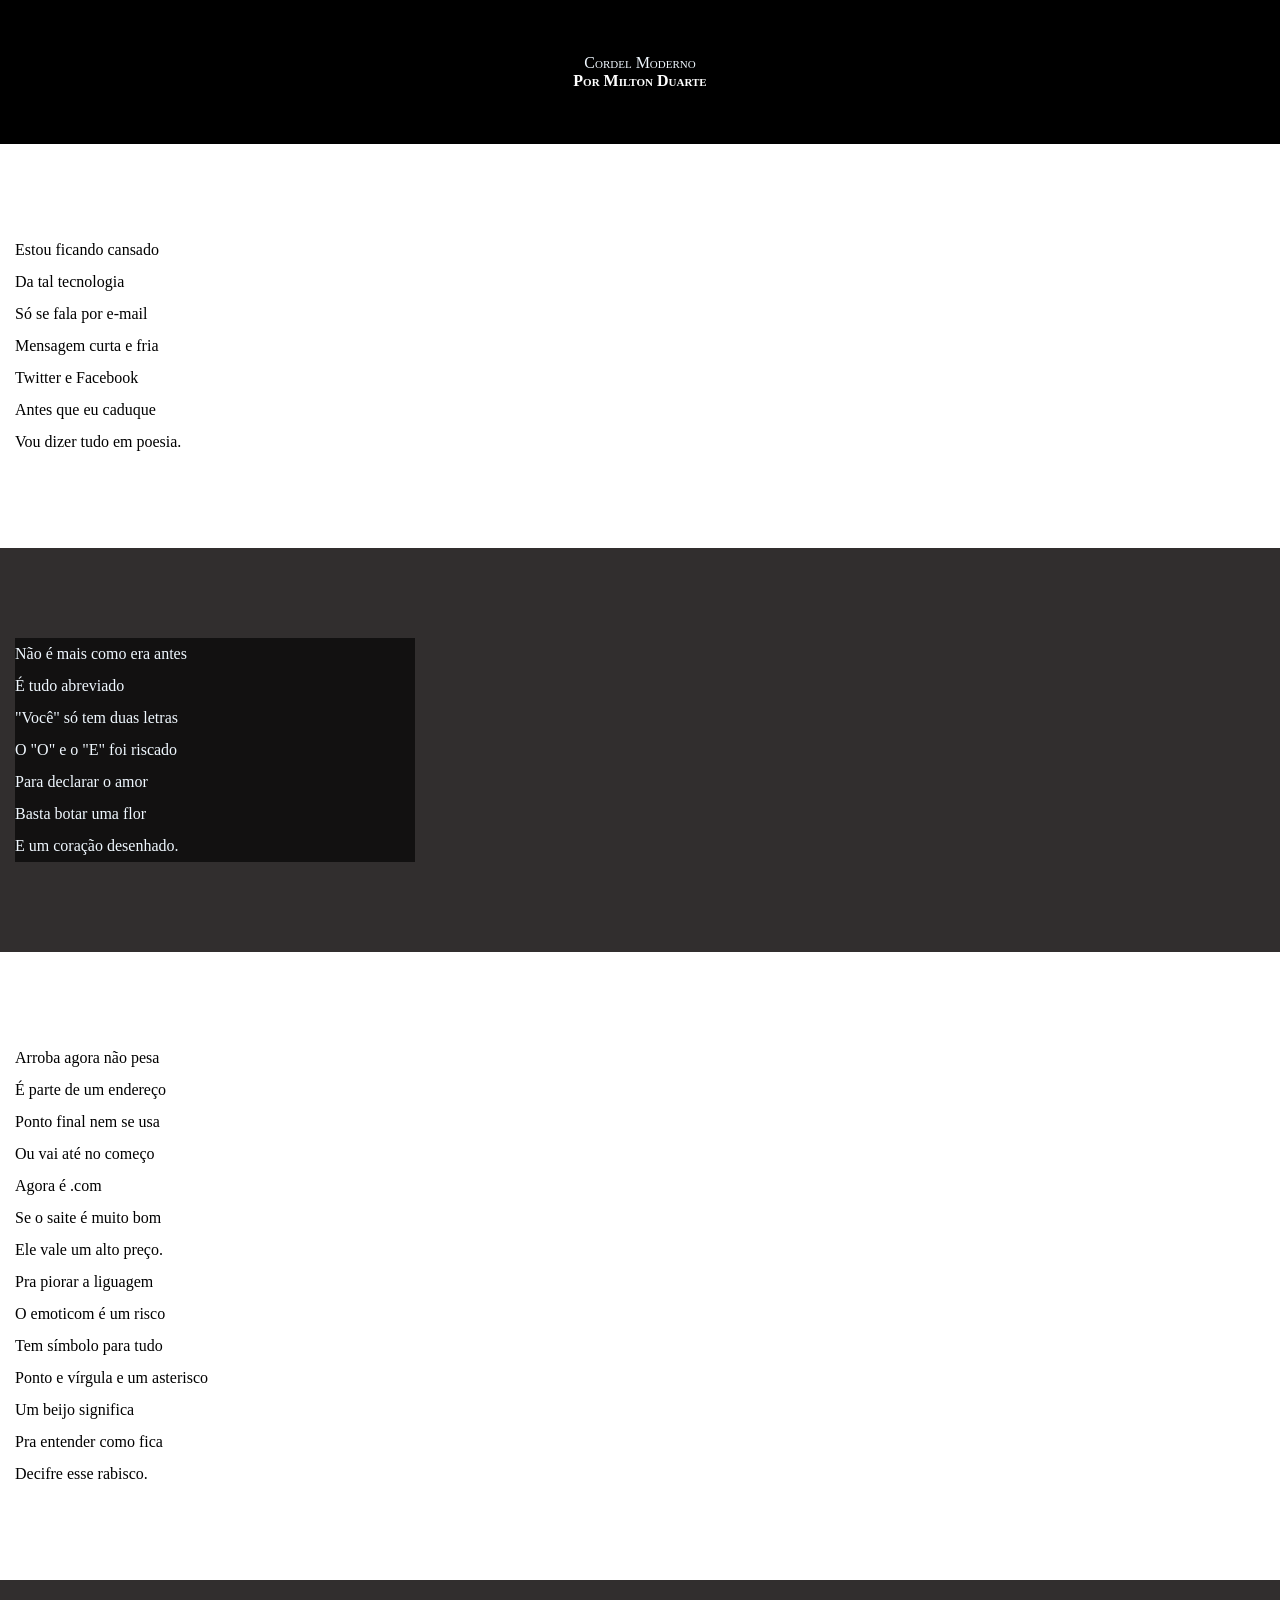
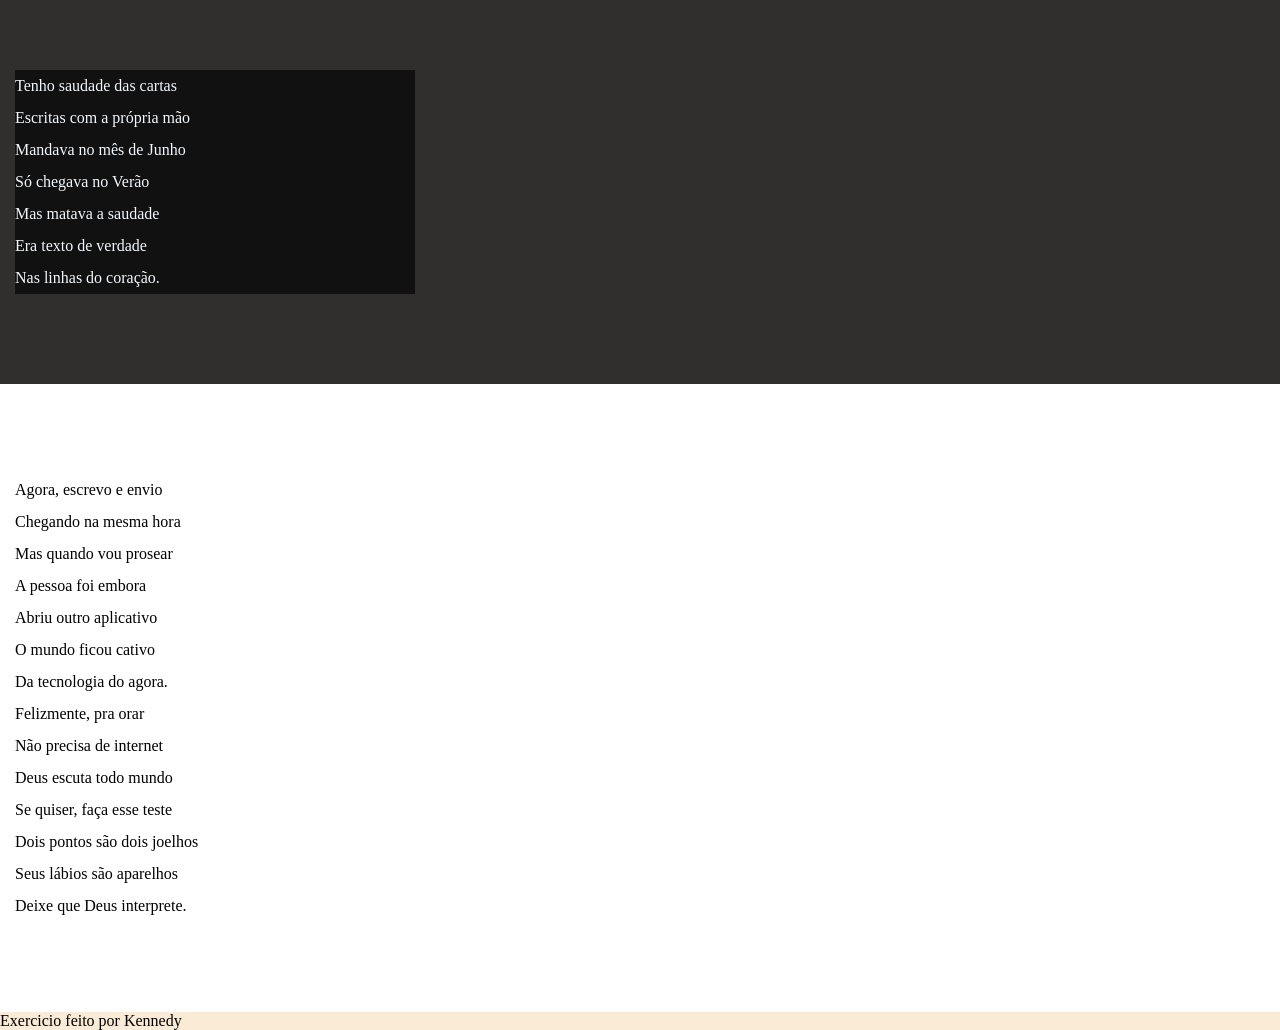
==== index.html @ 71e9d352 "inicio do estilo Muitas mudanças foram feitas em relação ao estilo deste projeto, como: Estilo de le" ====
<!DOCTYPE html>
<html lang="en">
<head>
    <meta charset="UTF-8">
    <meta name="viewport" content="width=device-width, initial-scale=1.0">
    <title>Cordel</title>
    <link rel="stylesheet" href="style.css">
</head>
<body>
    <header>
        Cordel Moderno<br>
        <a href="https://www.recantodasletras.com.br/poesias/3186743">Por Milton Duarte</a>

    </header>
    <main>
        <section class="normal">
            <p>
                Estou ficando cansado  <br>
                Da tal tecnologia <br>
                Só se fala por e-mail <br>
                Mensagem curta e fria <br>
                Twitter e Facebook <br>
                Antes que eu caduque <br>
                Vou dizer tudo em poesia. <br>
            </p>
        </section>



    <section class="imagem">
        <p>
            Não é mais como era antes <br>
            É tudo abreviado <br>
            "Você" só tem duas letras <br>
            O "O" e o "E" foi riscado <br>
            Para declarar o amor <br>
            Basta botar uma flor <br>
            E um coração desenhado. <br>
        </p>
    </section>



    <section class="normal">
        <p>
            Arroba agora não pesa  <br>
            É parte de um endereço <br>
            Ponto final nem se usa <br>
            Ou vai até no começo <br>
            Agora é .com <br>
            Se o saite é muito bom <br>
            Ele vale um alto preço. <br>
        </p>
    

        <p>
            Pra piorar a liguagem  <br>
            O emoticom é um risco <br>
            Tem símbolo para tudo <br>
            Ponto e vírgula e um asterisco <br>
            Um beijo significa <br>
            Pra entender como fica <br>
            Decifre esse rabisco. <br>
        </p>
    </section>



    <section class="imagem">
        <p>
            Tenho saudade das cartas  <br>
            Escritas com a própria mão <br>
            Mandava no mês de Junho <br>
            Só chegava no Verão <br>
            Mas matava a saudade <br>
            Era texto de verdade <br>
            Nas linhas do coração. <br>
        </p>
    </section>



    <section class="normal">
        <p>
            Agora, escrevo e envio <br>
            Chegando na mesma hora <br>
            Mas quando vou prosear <br>
            A pessoa foi embora <br>
            Abriu outro aplicativo <br>
            O mundo ficou cativo <br>
            Da tecnologia do agora. <br>
        </p>
    
        <p>
            Felizmente, pra orar  <br>
            Não precisa de internet <br>
            Deus escuta todo mundo <br>
            Se quiser, faça esse teste <br>
            Dois pontos são dois joelhos <br>
            Seus lábios são aparelhos <br>
            Deixe que Deus interprete. <br>
    </section>
</main>
    
        <footer>
            Exercicio feito por Kennedy
        </footer>
</p>
</body>
</html>
---- style.css ----
@charset "UTF-8";

*{
    margin: 0;
    padding: 0;
}

html, body{
    background-color: antiquewhite;
    min-height: 100%;


}

header{
    padding-top: 6vh;
    padding-bottom: 6vh;
    text-align: center;
    background-color: rgb(0, 0, 0);
    color: aliceblue;
    font-variant: small-caps;
    
    
}

a{
    color: white;
    text-decoration: none;
    font-weight: bolder;
   
}

a:hover{
 text-decoration: underline;
}

.imagem{
    background-color: rgb(49, 46, 46);
    color: aliceblue;
}
.normal{
    background-color: rgb(255, 255, 255);
    color: black;
}


section{
    padding-top: 10vh;
    padding-bottom: 10vh;
    padding-left: 15px;
    line-height: 2em;
}

.imagem >p{
    background-color: rgba(0, 0, 0, 0.63);
    width: 400px;
}
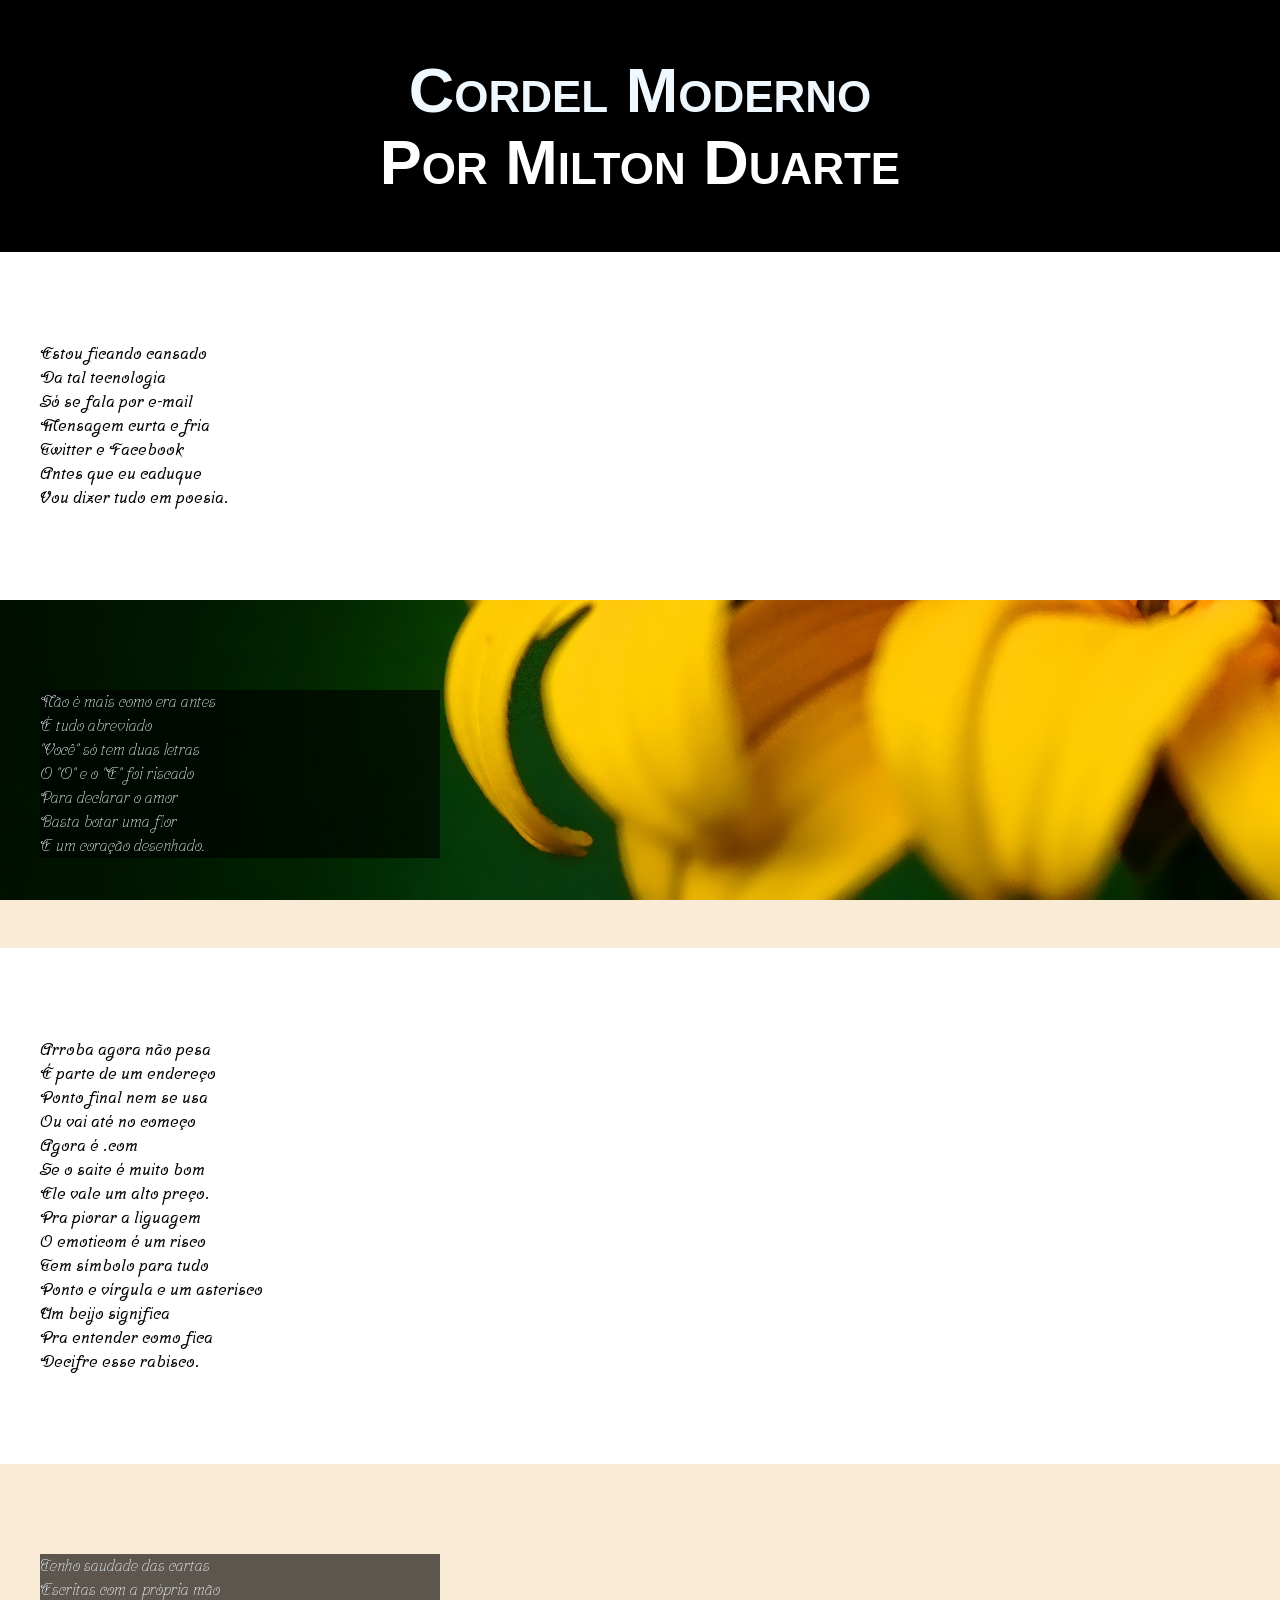
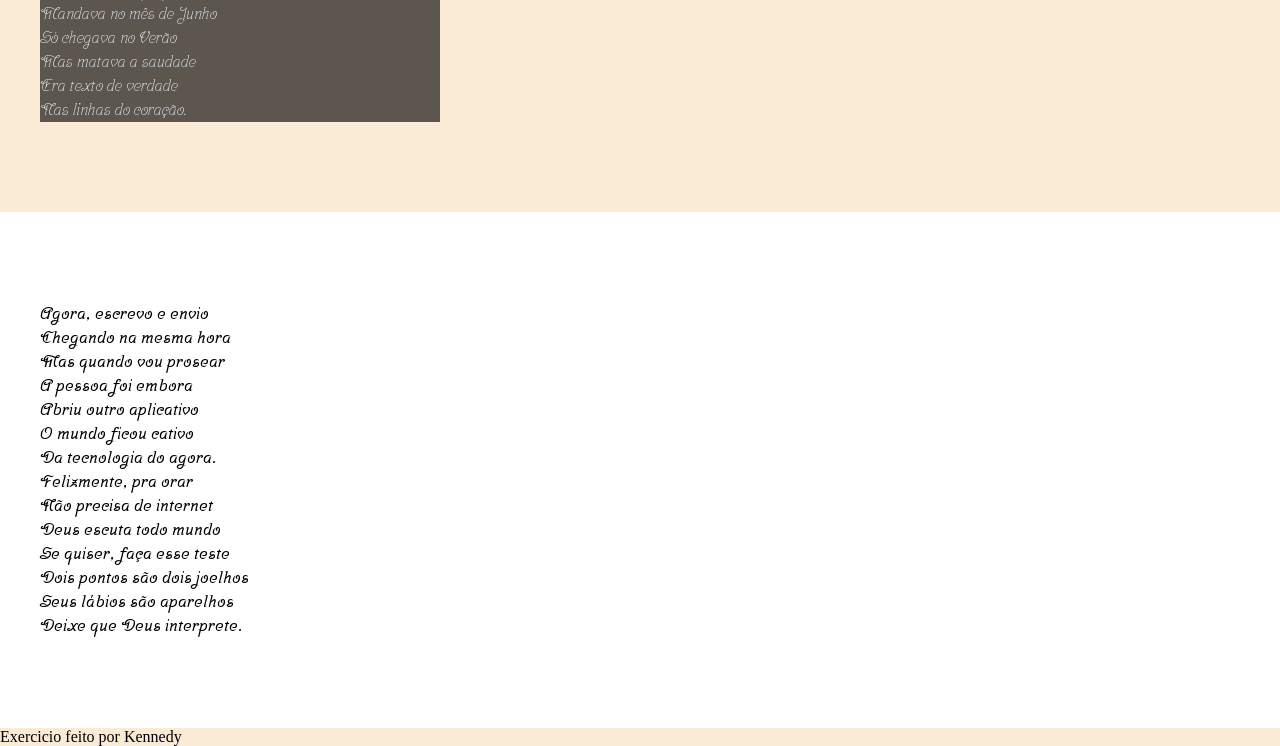
==== commit 2a565581: "teste" ====
--- a/index.html
+++ b/index.html
@@ -8,9 +8,9 @@
 </head>
 <body>
     <header>
-        Cordel Moderno<br>
+        <h1>Cordel Moderno<br>
         <a href="https://www.recantodasletras.com.br/poesias/3186743">Por Milton Duarte</a>
-
+        </h1>
     </header>
     <main>
         <section class="normal">
@@ -27,7 +27,7 @@
 
 
 
-    <section class="imagem">
+    <section class="imagem" id="img1">
         <p>
             Não é mais como era antes <br>
             É tudo abreviado <br>
@@ -66,7 +66,7 @@
 
 
 
-    <section class="imagem">
+    <section class="imagem" id="img2">
         <p>
             Tenho saudade das cartas  <br>
             Escritas com a própria mão <br>
--- a/style.css
+++ b/style.css
@@ -1,4 +1,13 @@
 @charset "UTF-8";
+@import url('https://fonts.googleapis.com/css2?family=Passion+One&family=Srisakdi&display=swap');
+@import url('https://fonts.googleapis.com/css2?family=Passion+One&family=Srisakdi&display=swap');
+
+
+:root{
+    --font1: Verdana, Geneva, Tahoma, sans-serif;
+    --font2: 'Srisakdi',cursive ;
+    --font3: 'Passion One', cursive;  
+}
 
 *{
     margin: 0;
@@ -8,11 +17,13 @@
 html, body{
     background-color: antiquewhite;
     min-height: 100%;
+    
 
 
 }
 
 header{
+    font-family: var(--font1);
     padding-top: 6vh;
     padding-bottom: 6vh;
     text-align: center;
@@ -37,21 +48,40 @@
 .imagem{
     background-color: rgb(49, 46, 46);
     color: aliceblue;
+    background-attachment: fixed;
+    background-position: right bottom;
+    
+
 }
+
+
+#img1{
+    background-image: url(imagens/background001.jpg);
+}
+#img2{
+    background-image: url(imagens/background002.jpg);
+
+}
+
 .normal{
     background-color: rgb(255, 255, 255);
-    color: black;
+    color: rgb(0, 0, 0);
+    font-weight: bolder;
 }
 
 
 section{
+    font-family: var(--font2);
     padding-top: 10vh;
     padding-bottom: 10vh;
-    padding-left: 15px;
-    line-height: 2em;
+    padding-left: 40px;
+    line-height: 1.5em;
 }
 
 .imagem >p{
     background-color: rgba(0, 0, 0, 0.63);
     width: 400px;
+}
+h1{
+    font-size: 7vh;
 }
